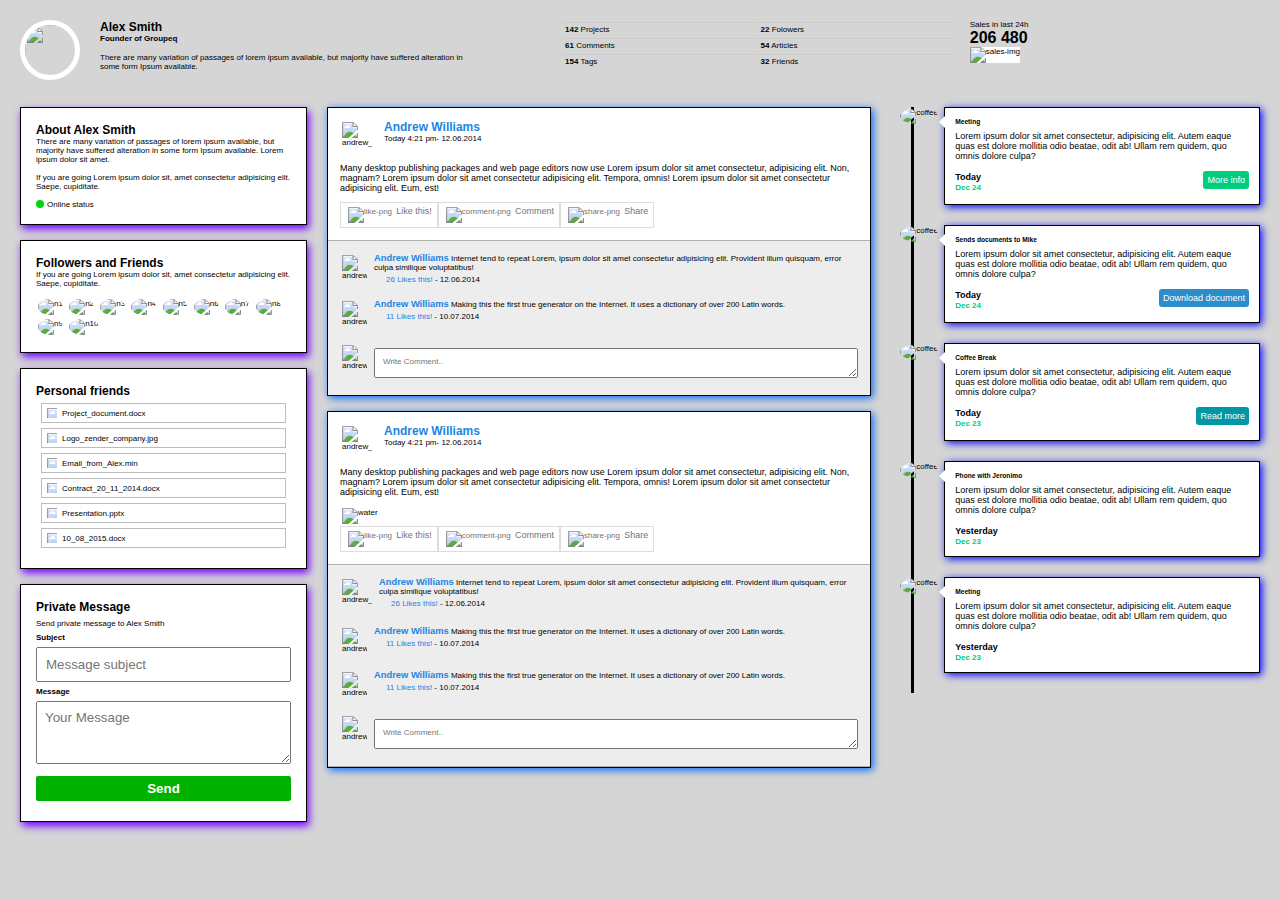
==== taskHTML.html @ 5ffeb93e "Add files via upload" ====
<!DOCTYPE html>
<html lang="en">
<head>
    <meta charset="UTF-8">
    <meta http-equiv="X-UA-Compatible" content="IE=edge">
    <meta name="viewport" content="width=device-width, initial-scale=1.0">
    <title>HTML Task</title>
    <link rel="stylesheet" href="taskHTML.css">
    <link rel="stylesheet" href="timeline.css">
</head>
<body>
    <!-- Parent Container 0 -->
    <div class="main_container">

        
        <header>
            <!-- Parent container 1 -->
            <div class="navbar_container">

                <!-- Child Container 1 -->
                <div class="alexsmith_Container">
                    <div class="alex_photo">
                        <img src="images/profile-picture.png"alex-photo">
                    </div>
                    <div class="alex_Intro">
                        <h2>Alex Smith</h2>
                        <h4>Founder of Groupeq</h4>
                        <p>There are many variation of passages of lorem ipsum available, 
                        but majority have suffered alteration in some form Ipsum available.</p>
                    </div>
                    
                
                </div>

                <!-- Child Container 2 -->
                <div class="table_Container">
                    <table>
                        <tr>
                            <td><b>142</b> Projects</td>
                            <td><b>22</b> Folowers</td>
                        </tr>
                        <tr>
                            <td><b>61</b> Comments</td>
                            <td><b>54</b> Articles</td>
                        </tr>
                        <tr>
                            <td><b>154</b> Tags</td>
                            <td><b>32</b> Friends</td>
                        </tr>
                    </table>
                </div>

                <!-- Child Container 3 -->
                <div class="sales_Container">
                    <p>Sales in last 24h</p>
                    <h1>206 480</h1>
                    <img src="image/sales.png" alt="sales-img">
                </div>

            </div>
        </header>




        <!-- Parent container 2 -->
        <div class="body_container">
            <div class="left_side_bar">
                <div class="about_alex">
                    <h1>About Alex Smith</h1>
                    <p>There are many variation of passages of lorem ipsum available, but majority have suffered alteration in some form Ipsum available. Lorem ipsum dolor sit amet.</p>
                    <br>
                    <p>If you are going Lorem ipsum dolor sit, amet consectetur adipisicing elit. Saepe, cupiditate.</p>
                    <br>
                    <div>
                        <div class="greenball"></div>
                        <span>Online status</span>
                    </div>
                </div>
        
                <div class="followers_friends">
                    <h1>Followers and Friends</h1>
                    <p>If you are going Lorem ipsum dolor sit, amet consectetur adipisicing elit. Saepe, cupiditate.</p>
                    <br>
                    <img src="Images/n1.jpg" alt="n1">
                    <img src="Images/n2.jpg" alt="n2">
                    <img src="Images/n3.jpg" alt="n3">
                    <img src="Images/n4.jpg" alt="n4">
                    <img src="Images/n5.jpg" alt="n5">
                    <img src="Images/n6.jpg" alt="n6">
                    <img src="Images/n7.jpg" alt="n7">
                    <img src="Images/n8.jpg" alt="n8">
                    <img src="Images/n9.jpg" alt="n9">
                    <img src="Images/n10.jpg" alt="n10">
                </div>
        
                <div class="personal_friends">
                    <h1>Personal friends</h1>
                    <div class="pr1">
                        <img src="Images/file-50.png" alt="file-icon"> <span>Project_document.docx</span>
                    </div>
                    <div class="pr2">
                        <img src="Images/jpg-50.png" alt="file-icon"> <span>Logo_zender_company.jpg</span>
                    </div>
                    <div class="pr3">
                        <img src="Images/mail-48.png" alt="file-icon"> <span>Email_from_Alex.min</span>
                    </div>
                    <div class="pr4">
                        <img src="Images/file-50.png" alt="file-icon"> <span>Contract_20_11_2014.docx</span>
                    </div>
                    <div class="pr5">
                        <img src="Images/powerpoint-48.png" alt="file-icon"> <span>Presentation.pptx</span>
                    </div>
                    <div class="pr6">
                        <img src="Images/file-50.png" alt="file-icon"> <span>10_08_2015.docx</span>
                    </div>
                </div>
        
                <div class="private_message">
                    <h1>Private Message</h1>
                    <p>Send private message to Alex Smith</p>
                    <form  autocomplete="on">
                        <Label>Subject</Label>
                        <br>
                        <input type="text" placeholder="Message subject">
                        <br>
                        <Label>Message</Label>
                        <br>
                        <textarea name="messsage" id="msg" cols="10" rows="3" placeholder="Your Message"></textarea>
                        <br>
                        <button type="submit">Send</button>
                    </form>
                </div>
            </div>

            <div class="center_bar">

                <!-- Andrew Williams 1 -->
                <div class="andrew_williams_1">
                    <div class="andrew_williams_1_top">
                        <div class="intro">
                            <img src="Images/n1.jpg" alt="andrew_williams">
                            <section>
                                <h2>Andrew Williams</h2>
                                <p>Today 4:21 pm- 12.06.2014</p>
                            </section>
                        </div>
                        <br>
                        <p>Many desktop publishing packages and web page editors now use Lorem ipsum dolor sit amet consectetur, adipisicing elit. Non, magnam? Lorem ipsum dolor sit amet consectetur adipisicing elit. Tempora, omnis! Lorem ipsum dolor sit amet consectetur adipisicing elit. Eum, est!</p>
                        <br>
                        <div class="like_this">
                            <a href="#">
                                <img src="Images/like.png" alt="like-png">
                                <span>Like this!</span>
                            </a>
                            <a href="#">
                                <img src="Images/bubble-chat.png" alt="comment-png">
                                <span>Comment</span>
                            </a>
                            <a href="#">
                                <img src="Images/share-icon.png" alt="share-png">
                                <span>Share</span>
                            </a>
                        </div>
                    </div>
    
                    <div class="andrew_williams_1_bottom">
                        <div class="intro">
                            <img src="Images/n1.jpg" alt="andrew_williams">
                            <section>
                                <h3>Andrew Williams</h3>
                                <p>Internet tend to repeat Lorem, ipsum dolor sit amet consectetur adipisicing elit. Provident illum quisquam, error culpa similique voluptatibus!</p>
                                <br>
                                <p class="p2"><img src="Images/like.png" alt=""><a href="#">26 Likes this! </a> - 12.06.2014</p>
                            </section>
                        </div>
    
                        <div class="comment">
                            <img src="Images/n6.jpg" alt="andrew_williams">
                            <section>
                                <h3>Andrew Williams</h3>
                                <p>Making this the first true generator on the Internet. It uses a dictionary of over 200 Latin words.</p>
                                <br>
                                <p class="p2"><img src="Images/like.png" alt=""><a href="#">11 Likes this! </a> - 10.07.2014</p>
                            </section>
                        </div>
    
                        <div class="comment_write">
                            <img src="Images/n2.jpg" alt="andrew_williams">
                            <textarea name="comment" placeholder="Write Comment.."></textarea>
                        </div>
                    </div>
                    
                </div>
    
                <!-- Andrew Williams 2 -->
                <div class="andrew_williams_2">
                    <div class="andrew_williams_2_top">
                        <div class="intro">
                            <img src="Images/n7.jpg" alt="andrew_williams">
                            <section>
                                <h2>Andrew Williams</h2>
                                <p>Today 4:21 pm- 12.06.2014</p>
                            </section>
                        </div>
                        <br>
                        <p>Many desktop publishing packages and web page editors now use Lorem ipsum dolor sit amet consectetur, adipisicing elit. Non, magnam? Lorem ipsum dolor sit amet consectetur adipisicing elit. Tempora, omnis! Lorem ipsum dolor sit amet consectetur adipisicing elit. Eum, est!</p>
                        <br>
                        <div class="water">
                            <img src="image/post-image1.png" alt="water">
                        </div>
                        <div class="like_this">
                            <a href="#">
                                <img src="Images/like.png" alt="like-png">
                                <span>Like this!</span>
                            </a>
                            <a href="#">
                                <img src="Images/bubble-chat.png" alt="comment-png">
                                <span>Comment</span>
                            </a>
                            <a href="#">
                                <img src="Images/share-icon.png" alt="share-png">
                                <span>Share</span>
                            </a>
                        </div>
                    </div>
    
                    <div class="andrew_williams_2_bottom">
                        <div class="intro">
                            <img src="Images/n1.jpg" alt="andrew_williams">
                            <section>
                                <h3>Andrew Williams</h3>
                                <p>Internet tend to repeat Lorem, ipsum dolor sit amet consectetur adipisicing elit. Provident illum quisquam, error culpa similique voluptatibus!</p>
                                <br>
                                
                                <p class="p2"><img src="Images/like.png" alt=""><a href="#">26 Likes this! </a> - 12.06.2014</p>
                            </section>
                        </div>
    
                        <div class="comment">
                            <img src="Images/n6.jpg" alt="andrew_williams">
                            <section>
                                <h3>Andrew Williams</h3>
                                <p>Making this the first true generator on the Internet. It uses a dictionary of over 200 Latin words.</p>
                                <br>
                                <p class="p2"><img src="Images/like.png" alt=""><a href="#">11 Likes this! </a> - 10.07.2014</p>
                            </section>
                        </div>
    
                        <div class="comment">
                            <img src="Images/n5.jpg" alt="andrew_williams">
                            <section>
                                <h3>Andrew Williams</h3>
                                <p>Making this the first true generator on the Internet. It uses a dictionary of over 200 Latin words.</p>
                                <br>
                                <p class="p2"><img src="Images/like.png" alt=""><a href="#">11 Likes this! </a> - 10.07.2014</p>
                            </section>
                        </div>
    
                        <div class="comment_write">
                            <img src="Images/n2.jpg" alt="andrew_williams">
                            <textarea name="comment" placeholder="Write Comment.."></textarea>
                        </div>
                    </div>
                    
                </div>
            </div>

        <!-- Timeliner -->
        <div class="timeline">
            <div class="container right">
                <div class="img_div">
                    <img src="image/chat.png" alt="coffee">
                </div>
                <div class="arrow"></div>
              <div class="content">
                <h5>Meeting</h5>
                <p>Lorem ipsum dolor sit amet consectetur, adipisicing elit. Autem eaque quas est dolore mollitia odio beatae, odit ab! Ullam rem quidem, quo omnis dolore culpa?</p>
                <div class="today_btn">
                    <div class="today_info">
                        <h4>Today</h4>
                        <span>Dec 24</span>
                    </div>
                    <div class="more_btn">
                        <button type="button" >More info</button>
                    </div>
                  </div>
              </div>
            </div>

            <div class="container right">
                <div class="img_div">
                    <img src="image/document.png" alt="coffee">
                </div>
                <div class="arrow"></div>

                <div class="content">
                  <h5>Sends documents to Mike</h5>
                  <p>Lorem ipsum dolor sit amet consectetur, adipisicing elit. Autem eaque quas est dolore mollitia odio beatae, odit ab! Ullam rem quidem, quo omnis dolore culpa?</p>
                  <div class="today_btn">
                      <div class="today_info">
                          <h4>Today</h4>
                          <span>Dec 24</span>
                      </div>
                      <div class="more_btn">
                          <button type="button" style="background-color:rgb(43, 141, 201);">Download document</button>
                      </div>
                    </div>
                </div>
            </div>

            <div class="container right">
                <div class="img_div">
                    <img src="image/coffee.png" alt="coffee">
                </div>
                <div class="arrow"></div>

                <div class="content">
                  <h5>Coffee Break</h5>
                  <p>Lorem ipsum dolor sit amet consectetur, adipisicing elit. Autem eaque quas est dolore mollitia odio beatae, odit ab! Ullam rem quidem, quo omnis dolore culpa?</p>
                  <div class="today_btn">
                      <div class="today_info">
                          <h4>Today</h4>
                          <span>Dec 23</span>
                      </div>
                      <div class="more_btn">
                          <button type="button" style="background-color:rgb(2, 152, 163);">Read more</button>
                      </div>
                    </div>
                </div>              
            </div>

            <div class="container right">
                <div class="img_div">
                    <img src="image/phone.png" alt="coffee">
                </div>
                <div class="arrow"></div>

                <div class="content">
                  <h5>Phone with Jeronimo</h5>
                  <p>Lorem ipsum dolor sit amet consectetur, adipisicing elit. Autem eaque quas est dolore mollitia odio beatae, odit ab! Ullam rem quidem, quo omnis dolore culpa?</p>
                  <div class="today_btn">
                      <div class="today_info">
                          <h4>Yesterday</h4>
                          <span>Dec 23</span>
                          
                      </div>
                    </div>
                </div>
              </div>

              <div class="container right">
                <div class="img_div">
                    <img src="image/chat.png" alt="coffee">
                </div>
                <div class="arrow"></div>

                <div class="content">
                  <h5>Meeting</h5>
                  <p>Lorem ipsum dolor sit amet consectetur, adipisicing elit. Autem eaque quas est dolore mollitia odio beatae, odit ab! Ullam rem quidem, quo omnis dolore culpa?</p>
                  <div class="today_btn">
                      <div class="today_info">
                          <h4>Yesterday</h4>
                          <span>Dec 23</span>
                      </div>
                    </div>
                </div>
              </div>
            
        </div>
    

        </div>

    </div>
</body>
</html>
---- taskHTML.css ----
*{
    margin: 0;
    padding: 0;
    box-sizing: border-box;
    font-family: 'Lucida Sans', 'Lucida Sans Regular', 'Lucida Grande', 'Lucida Sans Unicode', Geneva, Verdana, sans-serif;
}
body{
    background-color: rgb(213, 213, 213);
}
.main_container{
    font-size: 8px;
    padding: 20px;
    /* width: 100vw; */
}
.navbar_container{
    display: flex;
    gap: 2em;
    justify-content: space-between;
}
.alexsmith_Container{
    display: flex;
}
.alex_photo img{
    border-radius: 50%;
    height: 60px;
    width: 60px;
    border: 5px solid white;
}
.alex_Intro{
    margin-left: 20px;
    width: 70%;
}
div.alex_Intro p{
    margin-top: 10px;
}

.table_Container td{
    border-top: 1px solid rgb(202, 202, 202);
    padding: 2px;
    width: 200px;
}

.sales_Container{
    flex-basis: 300px;
}
.sales_Container img{
    background-color: #fff;
    width: 100%;
    height: 30px;
    
}




.body_container{
    margin: 20px 0;
    display: flex;
    justify-content: space-between;
}

div.left_side_bar h1{
    font-size: 12px;
}
div.about_alex{
    border: 1px solid rgb(0, 0, 0);
    background-color: #fff;
    padding: 15px;
    box-shadow: 2px 4px 8px rgb(115, 0, 255);

}
.about_alex div{
    display: flex;
}
div.greenball{
    background-color: #00d70e;
    width: 8px;
    height: 8px;
    border-radius: 50%;
}
div.about_alex span{
    margin-left: 3px;
}

div.followers_friends{
    border: 1px solid rgb(0, 0, 0);
    background-color: #fff;
    padding: 15px;
    box-shadow: 2px 4px 8px rgb(115, 0, 255);
    margin-top: 15px;
}

div.followers_friends img{
    height: 30px;
    width: 30px;
    border-radius: 50%;
    margin: 2px;
}

div.personal_friends{
    border: 1px solid rgb(0, 0, 0);
    background-color: #fff;
    padding: 15px;
    box-shadow: 2px 4px 8px rgb(115, 0, 255);
    margin-top: 15px;
}
div.personal_friends .pr1,.pr2,.pr3,.pr4,.pr5,.pr6{
    border: 1px solid rgb(188, 188, 188);
    margin: 5px;
    height: 20px;
    display: flex;
    align-items: center;
}
div.personal_friends img{
    width: 10px;
    height: 10px;   
    margin: 5px;
}

div.private_message{
    border: 1px solid rgb(0, 0, 0);
    background-color: #fff;
    padding: 15px;
    box-shadow: 2px 4px 8px rgb(115, 0, 255);
    margin-top: 15px;
}
div.private_message p{
    margin: 5px 0;
}
div.private_message form input, textarea,button{
    width: 100%;
    margin: 5px 0;
    padding: 8px;

}
div.private_message form label{
    font-weight: bold;
}
div.private_message button{
    background-color: rgb(0, 177, 0);
    color: white;
    font-weight: 600;
    padding: 5px;
    border: none;
    border-radius: 2px;
}






div.center_bar{ 
    margin: 0 40px 0 20px;
}

div.andrew_williams_1, .andrew_williams_2{
    border: 1px solid rgb(0, 0, 0);
    box-shadow: 2px 2px 8px rgb(0, 102, 246);
}
div.andrew_williams_1_top, .andrew_williams_2_top {
    font-size: 8px;
    border-bottom: 1px solid rgb(177, 177, 177);
    background-color: #fff;
    padding: 12px;
}
div.andrew_williams_1_top .intro, .andrew_williams_2_top .intro{
    display: flex;
}
div.andrew_williams_1_top img, .andrew_williams_2_bottom .intro img{
    width: 30px;
    height: 30px;
    margin: 2px;
}
div.andrew_williams_1_top .intro section, .andrew_williams_2_bottom .intro section{
    margin-left: 10px;
}
div.andrew_williams_1_top .intro section h2, .andrew_williams_2_bottom .intro section h2{
    color: rgb(29, 132, 228);
}
div.andrew_williams_1_top .intro section p, .andrew_williams_2_bottom .intro section p{
    font-size: 8px;
}
div.andrew_williams_1_top p, .andrew_williams_2_bottom p{
    font-size: 9px;
    font-weight: 400;
}
div.andrew_williams_1_top div.like_this, .andrew_williams_2_bottom div.like_this{
    display: flex;
}
div.andrew_williams_1_top div.like_this a, .andrew_williams_2_bottom div.like_this a{
    border: 1px solid;
    color: rgb(116, 116, 116);
    padding: 2px 5px;
    text-decoration: none;
    border: 1px solid #ddd;
}
div.andrew_williams_1_top div.like_this a:hover:not(.active), .andrew_williams_2_bottom div.like_this a:hover:not(.active) {
    background-color: #ddd;
}
div.andrew_williams_1_top div.like_this a img, .andrew_williams_2_bottom div.like_this a img{
    height: 8px;
    width: 8px;
}
div.andrew_williams_1_top div.like_this a span, .andrew_williams_2_bottom div.like_this a span{
    font-size: 9px;

}
div.andrew_williams_1_bottom , .andrew_williams_2_bottom{
    font-size: 8px;
    background-color: rgb(237, 237, 237);
    padding: 12px;
}
div.andrew_williams_1_bottom .intro, .andrew_williams_2_bottom .intro{
    display: flex;
}

div.andrew_williams_1_bottom .intro img, .andrew_williams_2_bottom img{
    width: 25px;
    height: 25px;
    margin: 2px;
}
div.andrew_williams_1_bottom .intro section, .andrew_williams_2_bottom .intro section  {
    margin-left: 5px;
}
div.andrew_williams_1_bottom .intro section h3, .andrew_williams_2_bottom .intro section h3{
    display: inline;
    color: rgb(29, 132, 228);
}
div.andrew_williams_1_bottom .intro section p, .andrew_williams_2_bottom .intro section p{
    font-size: 8px;
    display: inline;
}
div.andrew_williams_1_bottom .intro section  img, .andrew_williams_2_bottom .intro section  img{
    height: 8px;
    width: 8px;
}
div.andrew_williams_1_bottom .intro section .p2 a, .andrew_williams_2_bottom .intro section .p2 a  {
    color: rgb(29, 132, 228);
    text-decoration: none;
}


div.andrew_williams_1_bottom .comment, .andrew_williams_2_bottom .comment {
    display: flex;
    margin-top: 15px;
}

div.andrew_williams_1_bottom img, .andrew_williams_2_bottom img{
    width: 25px;
    height: 25px;
    margin: 2px;
}
div.andrew_williams_1_bottom .comment section, .andrew_williams_2_bottom .comment section{
    margin-left: 5px;
}

div.andrew_williams_1_bottom .comment section h3, .andrew_williams_2_bottom .comment section h3{
    display: inline;
    color: rgb(29, 132, 228);
}
div.andrew_williams_1_bottom .comment section p, .andrew_williams_2_bottom .comment section p{
    font-size: 8px;
    display: inline;
}
div.andrew_williams_1_bottom .comment section  img, .andrew_williams_2_bottom .comment section  img{
    height: 8px;
    width: 8px;
}
div.andrew_williams_1_bottom .comment section .p2 a, .andrew_williams_2_bottom .comment section .p2 a  {
    color: rgb(29, 132, 228);
    text-decoration: none;
}

div.andrew_williams_1_bottom .comment_write, .andrew_williams_2_bottom .comment_write  {
    display: flex;
    margin-top: 15px;
}
div.andrew_williams_1_bottom .comment_write textarea, .andrew_williams_2_bottom .comment_write textarea{
    width: 100%;
    height: 30px;
    font-size: 8px;
    margin-left: 5px;
    padding: 8px;
}








div.andrew_williams_2{
    margin-top: 15px;
}
div.andrew_williams_2_top img{
    width: 30px;
    height: 30px;
    margin: 2px;
}
div.andrew_williams_2_top .intro section{
    margin-left: 10px;
}
div.andrew_williams_2_top .intro section h2{
    color: rgb(29, 132, 228);
}
div.andrew_williams_2_top .intro section p{
    font-size: 8px;
}
div.andrew_williams_2_top p{
    font-size: 9px;
    font-weight: 400;
}
div.andrew_williams_2_top div.water img{
    width: 100%;
    height: 300px;
}
div.andrew_williams_2_top div.like_this{
    display: flex;
}
div.andrew_williams_2_top div.like_this a{
    border: 1px solid;
    color: rgb(116, 116, 116);
    padding: 2px 5px;
    text-decoration: none;
    border: 1px solid #ddd;
}
div.andrew_williams_2_top div.like_this a:hover:not(.active) {background-color: #ddd;}
div.andrew_williams_2_top div.like_this a img{
    height: 8px;
    width: 8px;
}
div.andrew_williams_2_top div.like_this a span{
    font-size: 9px;

}

div.andrew_williams_2_bottom {
    font-size: 8px;
    border-bottom: 1px solid rgb(177, 177, 177);
    padding: 12px;
}


@media screen and (min-width:671px) and (max-width:1080px) {
    body{
        background-color: #75ffe8;
    }
    .main_container{
        font-size: 12px;
    }
    .table_Container td{
        border-top: 1px solid rgb(202, 202, 202);
        padding: 2px;
        width: 300px;
    }
    .body_container{
        display: block;
    }
    div.center_bar{ 
        margin: 0;
    }
    .timeline {
        position: relative;
        max-width: 100%;
        margin: 40px 0;
    }
    
}


@media screen and (max-width:500px) {
    body{
        background-color: #6dc600;
    }
    .main_container{
        font-size: 15px;
    }
    .navbar_container{
        display: block;
    }
    .alexsmith_Container, .table_Container, .sales_Container{
        margin-top: 20px;
    }
    .alex_Intro{
        margin-left: 20px;
        width: 100%;
    }
    .table_Container td{
        width: 300px;
    }
    .body_container{
        display: block;
    }
    div.center_bar{ 
        margin: 0;
    }
    .timeline {
        position: relative;
        max-width: 100%;
        margin: 40px 0;
    }
    
}
---- timeline.css ----
/* Timeline code */
.timeline {
    border-left:  3px solid rgb(0, 0, 0);
    align-self: self-start;
    padding-left: 30px;
  }
  
.container {
    position: relative;
    margin-bottom: 20px;
    border: 1px solid rgb(0, 0, 0);
    box-shadow: 2px 2px 8px blue;
  }

.img_div{
    position: absolute;
    left: -45px;
    top: 0px;
    z-index: 1;
}
.img_div img{
    border-radius: 50%;
    height: 25px;
    width: 25px;
  }
.arrow{
    height: 5px;
    width: 5px;
    border-style: solid;
    border-width: 7px;
    border-color: transparent white transparent transparent;
    position: absolute;
    left: -13px;
    top: 7px;
}
.content {
    padding: 10px 10px;
    background-color: white;
    position: relative;
    border-radius: 3px;
  }
.content p{
    font-size: 9px;
    margin-top: 6px;
}
.content .today_btn{
    display: flex;
    justify-content: space-between;
    margin-top: 5px;
}
.content .today_info{
    font-size: 9px;
    margin-top: 6px;
    display: block;
}
.content .today_info span{
    font-size: 8px;
    color: rgb(0, 206, 124);
    font-weight: 600;
}

.content .more_btn button{
    background-color: rgb(0, 206, 124);
    color: white;
    border: 0;
    font-size: 9px;
    padding: 4px;
    border-radius: 3px;
}
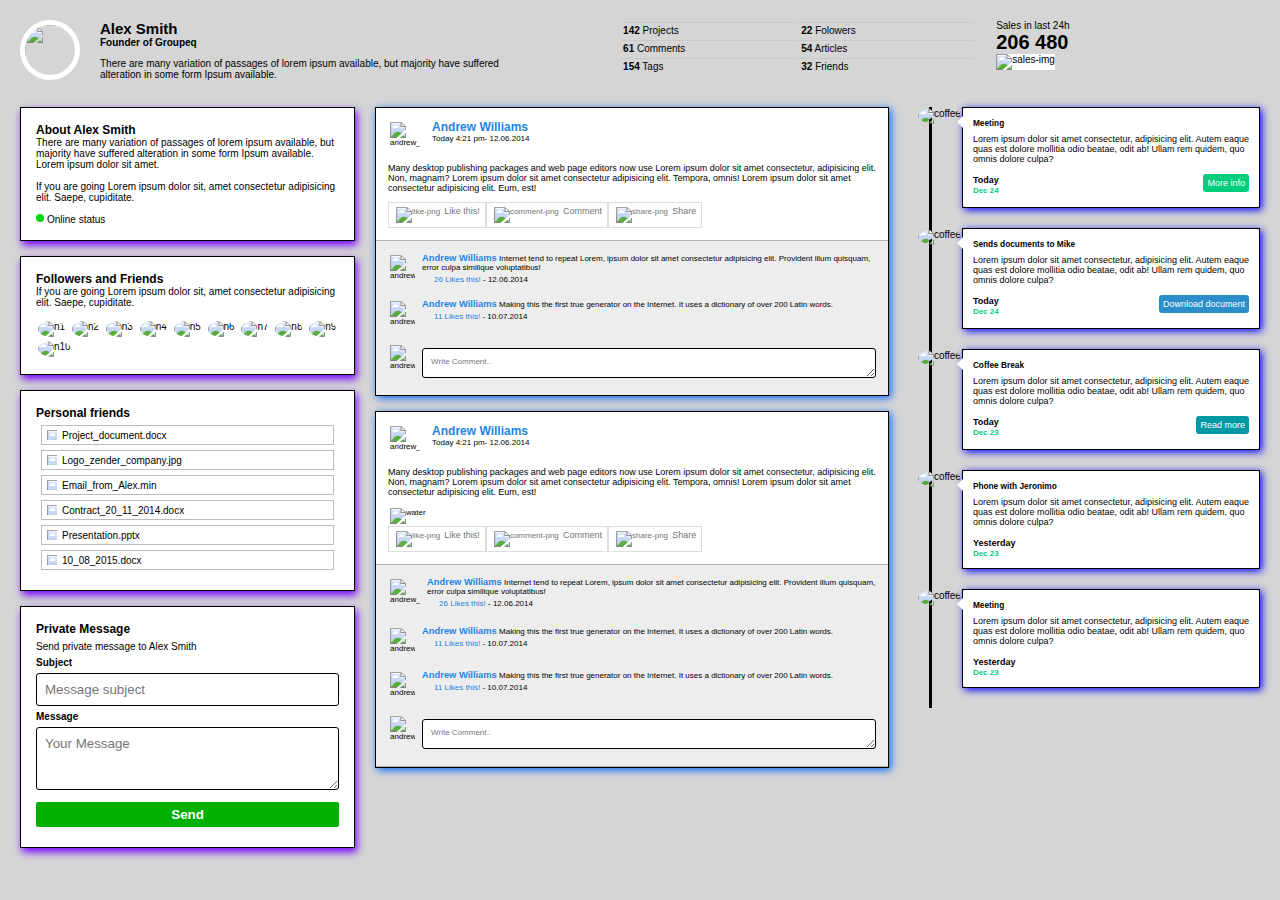
==== commit 6e6497dd: "Add files via upload" ====
--- a/taskHTML.html
+++ b/taskHTML.html
@@ -5,7 +5,7 @@
     <meta http-equiv="X-UA-Compatible" content="IE=edge">
     <meta name="viewport" content="width=device-width, initial-scale=1.0">
     <title>HTML Task</title>
-    <link rel="stylesheet" href="taskHTML.css">
+    <link rel="stylesheet" href="style.css">
     <link rel="stylesheet" href="timeline.css">
 </head>
 <body>
@@ -166,7 +166,7 @@
     
                     <div class="andrew_williams_1_bottom">
                         <div class="intro">
-                            <img src="Images/n1.jpg" alt="andrew_williams">
+                            <img src="Images/n7.jpg" alt="andrew_williams">
                             <section>
                                 <h3>Andrew Williams</h3>
                                 <p>Internet tend to repeat Lorem, ipsum dolor sit amet consectetur adipisicing elit. Provident illum quisquam, error culpa similique voluptatibus!</p>
@@ -197,7 +197,7 @@
                 <div class="andrew_williams_2">
                     <div class="andrew_williams_2_top">
                         <div class="intro">
-                            <img src="Images/n7.jpg" alt="andrew_williams">
+                            <img src="Images/n3.jpg" alt="andrew_williams">
                             <section>
                                 <h2>Andrew Williams</h2>
                                 <p>Today 4:21 pm- 12.06.2014</p>
@@ -227,7 +227,7 @@
     
                     <div class="andrew_williams_2_bottom">
                         <div class="intro">
-                            <img src="Images/n1.jpg" alt="andrew_williams">
+                            <img src="Images/n7.jpg" alt="andrew_williams">
                             <section>
                                 <h3>Andrew Williams</h3>
                                 <p>Internet tend to repeat Lorem, ipsum dolor sit amet consectetur adipisicing elit. Provident illum quisquam, error culpa similique voluptatibus!</p>
--- a/style.css
+++ b/style.css
@@ -0,0 +1,436 @@
+* {
+  margin: 0;
+  padding: 0;
+  box-sizing: border-box;
+  font-family: "Lucida Sans", "Lucida Sans Regular", "Lucida Grande", "Lucida Sans Unicode", Geneva, Verdana, sans-serif;
+}
+
+body {
+  background-color: rgb(213, 213, 213);
+}
+
+.main_container {
+  font-size: 10px;
+  padding: 20px;
+}
+
+.navbar_container {
+  display: flex;
+  gap: 2em;
+  justify-content: space-between;
+}
+
+.alexsmith_Container {
+  display: flex;
+}
+
+.alex_photo img {
+  border-radius: 50%;
+  height: 60px;
+  width: 60px;
+  border: 5px solid white;
+}
+
+.alex_Intro {
+  margin-left: 20px;
+  width: 70%;
+}
+
+div.alex_Intro p {
+  margin-top: 10px;
+}
+
+.table_Container td {
+  border-top: 1px solid rgb(202, 202, 202);
+  padding: 2px;
+  width: 200px;
+}
+
+.sales_Container {
+  flex-basis: 300px;
+}
+
+.sales_Container img {
+  background-color: #fff;
+  width: 100%;
+  height: 30px;
+}
+
+.body_container {
+  margin: 20px 0;
+  display: flex;
+  justify-content: space-between;
+}
+
+div.left_side_bar h1 {
+  font-size: 12px;
+}
+
+div.about_alex {
+  border: 1px solid rgb(0, 0, 0);
+  background-color: #fff;
+  padding: 15px;
+  box-shadow: 2px 4px 8px rgb(115, 0, 255);
+}
+
+.about_alex div {
+  display: flex;
+}
+
+div.greenball {
+  background-color: #00d70e;
+  width: 8px;
+  height: 8px;
+  border-radius: 50%;
+}
+
+div.about_alex span {
+  margin-left: 3px;
+}
+
+div.followers_friends {
+  border: 1px solid rgb(0, 0, 0);
+  background-color: #fff;
+  padding: 15px;
+  box-shadow: 2px 4px 8px rgb(115, 0, 255);
+  margin-top: 15px;
+}
+
+div.followers_friends img {
+  height: 30px;
+  width: 30px;
+  border-radius: 50%;
+  margin: 2px;
+}
+
+div.personal_friends {
+  border: 1px solid rgb(0, 0, 0);
+  background-color: #fff;
+  padding: 15px;
+  box-shadow: 2px 4px 8px rgb(115, 0, 255);
+  margin-top: 15px;
+}
+
+div.personal_friends .pr1, .pr2, .pr3, .pr4, .pr5, .pr6 {
+  border: 1px solid rgb(188, 188, 188);
+  margin: 5px;
+  height: 20px;
+  display: flex;
+  align-items: center;
+}
+
+div.personal_friends img {
+  width: 10px;
+  height: 10px;
+  margin: 5px;
+}
+
+div.private_message {
+  border: 1px solid rgb(0, 0, 0);
+  background-color: #fff;
+  padding: 15px;
+  box-shadow: 2px 4px 8px rgb(115, 0, 255);
+  margin-top: 15px;
+}
+
+div.private_message p {
+  margin: 5px 0;
+}
+
+div.private_message form input, textarea, button {
+  width: 100%;
+  margin: 5px 0;
+  padding: 8px;
+  border: 1px solid rgb(0, 0, 0);
+  border-radius: 3px;
+}
+
+div.private_message form label {
+  font-weight: bold;
+}
+
+div.private_message button {
+  background-color: rgb(0, 177, 0);
+  color: white;
+  font-weight: 600;
+  padding: 5px;
+  border: none;
+  border-radius: 2px;
+  cursor: pointer;
+}
+
+div.center_bar {
+  margin: 0 40px 0 20px;
+}
+
+div.andrew_williams_1, .andrew_williams_2 {
+  border: 1px solid rgb(0, 0, 0);
+  box-shadow: 2px 2px 8px rgb(0, 102, 246);
+}
+
+div.andrew_williams_1_top, .andrew_williams_2_top {
+  font-size: 8px;
+  border-bottom: 1px solid rgb(177, 177, 177);
+  background-color: #fff;
+  padding: 12px;
+}
+
+div.andrew_williams_1_top .intro, .andrew_williams_2_top .intro {
+  display: flex;
+}
+
+div.andrew_williams_1_top img, .andrew_williams_2_bottom .intro img {
+  width: 30px;
+  height: 30px;
+  margin: 2px;
+}
+
+div.andrew_williams_1_top .intro section, .andrew_williams_2_bottom .intro section {
+  margin-left: 10px;
+}
+
+div.andrew_williams_1_top .intro section h2, .andrew_williams_2_bottom .intro section h2 {
+  color: rgb(29, 132, 228);
+}
+
+div.andrew_williams_1_top .intro section p, .andrew_williams_2_bottom .intro section p {
+  font-size: 8px;
+}
+
+div.andrew_williams_1_top p, .andrew_williams_2_bottom p {
+  font-size: 9px;
+  font-weight: 400;
+}
+
+div.andrew_williams_1_top div.like_this, .andrew_williams_2_bottom div.like_this {
+  display: flex;
+}
+
+div.andrew_williams_1_top div.like_this a, .andrew_williams_2_bottom div.like_this a {
+  border: 1px solid;
+  color: rgb(116, 116, 116);
+  padding: 2px 5px;
+  text-decoration: none;
+  border: 1px solid #ddd;
+}
+
+div.andrew_williams_1_top div.like_this a:hover:not(.active), .andrew_williams_2_bottom div.like_this a:hover:not(.active) {
+  background-color: #ddd;
+}
+
+div.andrew_williams_1_top div.like_this a img, .andrew_williams_2_bottom div.like_this a img {
+  height: 8px;
+  width: 8px;
+}
+
+div.andrew_williams_1_top div.like_this a span, .andrew_williams_2_bottom div.like_this a span {
+  font-size: 9px;
+}
+
+div.andrew_williams_1_bottom, .andrew_williams_2_bottom {
+  font-size: 8px;
+  background-color: rgb(237, 237, 237);
+  padding: 12px;
+}
+
+div.andrew_williams_1_bottom .intro, .andrew_williams_2_bottom .intro {
+  display: flex;
+}
+
+div.andrew_williams_1_bottom .intro img, .andrew_williams_2_bottom img {
+  width: 25px;
+  height: 25px;
+  margin: 2px;
+}
+
+div.andrew_williams_1_bottom .intro section, .andrew_williams_2_bottom .intro section {
+  margin-left: 5px;
+}
+
+div.andrew_williams_1_bottom .intro section h3, .andrew_williams_2_bottom .intro section h3 {
+  display: inline;
+  color: rgb(29, 132, 228);
+}
+
+div.andrew_williams_1_bottom .intro section p, .andrew_williams_2_bottom .intro section p {
+  font-size: 8px;
+  display: inline;
+}
+
+div.andrew_williams_1_bottom .intro section img, .andrew_williams_2_bottom .intro section img {
+  height: 8px;
+  width: 8px;
+}
+
+div.andrew_williams_1_bottom .intro section .p2 a, .andrew_williams_2_bottom .intro section .p2 a {
+  color: rgb(29, 132, 228);
+  text-decoration: none;
+}
+
+div.andrew_williams_1_bottom .comment, .andrew_williams_2_bottom .comment {
+  display: flex;
+  margin-top: 15px;
+}
+
+div.andrew_williams_1_bottom img, .andrew_williams_2_bottom img {
+  width: 25px;
+  height: 25px;
+  margin: 2px;
+}
+
+div.andrew_williams_1_bottom .comment section, .andrew_williams_2_bottom .comment section {
+  margin-left: 5px;
+}
+
+div.andrew_williams_1_bottom .comment section h3, .andrew_williams_2_bottom .comment section h3 {
+  display: inline;
+  color: rgb(29, 132, 228);
+}
+
+div.andrew_williams_1_bottom .comment section p, .andrew_williams_2_bottom .comment section p {
+  font-size: 8px;
+  display: inline;
+}
+
+div.andrew_williams_1_bottom .comment section img, .andrew_williams_2_bottom .comment section img {
+  height: 8px;
+  width: 8px;
+}
+
+div.andrew_williams_1_bottom .comment section .p2 a, .andrew_williams_2_bottom .comment section .p2 a {
+  color: rgb(29, 132, 228);
+  text-decoration: none;
+}
+
+div.andrew_williams_1_bottom .comment_write, .andrew_williams_2_bottom .comment_write {
+  display: flex;
+  margin-top: 15px;
+}
+
+div.andrew_williams_1_bottom .comment_write textarea, .andrew_williams_2_bottom .comment_write textarea {
+  width: 100%;
+  height: 30px;
+  font-size: 8px;
+  margin-left: 5px;
+  padding: 8px;
+}
+
+div.andrew_williams_2 {
+  margin-top: 15px;
+}
+
+div.andrew_williams_2_top img {
+  width: 30px;
+  height: 30px;
+  margin: 2px;
+}
+
+div.andrew_williams_2_top .intro section {
+  margin-left: 10px;
+}
+
+div.andrew_williams_2_top .intro section h2 {
+  color: rgb(29, 132, 228);
+}
+
+div.andrew_williams_2_top .intro section p {
+  font-size: 8px;
+}
+
+div.andrew_williams_2_top p {
+  font-size: 9px;
+  font-weight: 400;
+}
+
+div.andrew_williams_2_top div.water img {
+  width: 100%;
+  height: 300px;
+}
+
+div.andrew_williams_2_top div.like_this {
+  display: flex;
+}
+
+div.andrew_williams_2_top div.like_this a {
+  border: 1px solid;
+  color: rgb(116, 116, 116);
+  padding: 2px 5px;
+  text-decoration: none;
+  border: 1px solid #ddd;
+}
+
+div.andrew_williams_2_top div.like_this a:hover:not(.active) {
+  background-color: #ddd;
+}
+
+div.andrew_williams_2_top div.like_this a img {
+  height: 8px;
+  width: 8px;
+}
+
+div.andrew_williams_2_top div.like_this a span {
+  font-size: 9px;
+}
+
+div.andrew_williams_2_bottom {
+  font-size: 8px;
+  border-bottom: 1px solid rgb(177, 177, 177);
+  padding: 12px;
+}
+
+@media screen and (min-width: 671px) and (max-width: 1080px) {
+  .main_container {
+    font-size: 12px;
+  }
+  .table_Container td {
+    border-top: 1px solid rgb(202, 202, 202);
+    padding: 2px;
+    width: 300px;
+  }
+  .body_container {
+    display: block;
+  }
+  div.left_side_bar {
+    margin-bottom: 20px;
+  }
+  div.center_bar {
+    margin: 0;
+  }
+  .timeline {
+    position: relative;
+    max-width: 100%;
+    margin: 40px 0;
+  }
+}
+@media screen and (max-width: 671px) {
+  .main_container {
+    font-size: 15px;
+  }
+  .navbar_container {
+    display: block;
+  }
+  .alexsmith_Container, .table_Container, .sales_Container {
+    margin-top: 20px;
+  }
+  .alex_Intro {
+    margin-left: 20px;
+    width: 100%;
+  }
+  .table_Container td {
+    width: 300px;
+  }
+  .body_container {
+    display: block;
+  }
+  div.left_side_bar {
+    margin-bottom: 20px;
+  }
+  div.center_bar {
+    margin: 0;
+  }
+  .timeline {
+    position: relative;
+    max-width: 100%;
+    margin: 40px 0;
+  }
+}/*# sourceMappingURL=style.css.map */--- a/timeline.css
+++ b/timeline.css
@@ -1,69 +1,76 @@
-/* Timeline code */
-.timeline {
-    border-left:  3px solid rgb(0, 0, 0);
-    align-self: self-start;
-    padding-left: 30px;
-  }
-  
-.container {
-    position: relative;
-    margin-bottom: 20px;
-    border: 1px solid rgb(0, 0, 0);
-    box-shadow: 2px 2px 8px blue;
-  }
-
-.img_div{
-    position: absolute;
-    left: -45px;
-    top: 0px;
-    z-index: 1;
-}
-.img_div img{
-    border-radius: 50%;
-    height: 25px;
-    width: 25px;
-  }
-.arrow{
-    height: 5px;
-    width: 5px;
-    border-style: solid;
-    border-width: 7px;
-    border-color: transparent white transparent transparent;
-    position: absolute;
-    left: -13px;
-    top: 7px;
-}
-.content {
-    padding: 10px 10px;
-    background-color: white;
-    position: relative;
-    border-radius: 3px;
-  }
-.content p{
-    font-size: 9px;
-    margin-top: 6px;
-}
-.content .today_btn{
-    display: flex;
-    justify-content: space-between;
-    margin-top: 5px;
-}
-.content .today_info{
-    font-size: 9px;
-    margin-top: 6px;
-    display: block;
-}
-.content .today_info span{
-    font-size: 8px;
-    color: rgb(0, 206, 124);
-    font-weight: 600;
-}
-
-.content .more_btn button{
-    background-color: rgb(0, 206, 124);
-    color: white;
-    border: 0;
-    font-size: 9px;
-    padding: 4px;
-    border-radius: 3px;
-}+/* Timeline code */
+.timeline {
+  border-left: 3px solid rgb(0, 0, 0);
+  align-self: self-start;
+  padding-left: 30px;
+}
+
+.container {
+  position: relative;
+  margin-bottom: 20px;
+  border: 1px solid rgb(0, 0, 0);
+  box-shadow: 2px 2px 8px blue;
+}
+
+.img_div {
+  position: absolute;
+  left: -45px;
+  top: 0px;
+  z-index: 1;
+}
+
+.img_div img {
+  border-radius: 50%;
+  height: 25px;
+  width: 25px;
+}
+
+.arrow {
+  height: 5px;
+  width: 5px;
+  border-style: solid;
+  border-width: 7px;
+  border-color: transparent white transparent transparent;
+  position: absolute;
+  left: -13px;
+  top: 7px;
+}
+
+.content {
+  padding: 10px 10px;
+  background-color: white;
+  position: relative;
+  border-radius: 3px;
+}
+
+.content p {
+  font-size: 9px;
+  margin-top: 6px;
+}
+
+.content .today_btn {
+  display: flex;
+  justify-content: space-between;
+  margin-top: 5px;
+}
+
+.content .today_info {
+  font-size: 9px;
+  margin-top: 6px;
+  display: block;
+}
+
+.content .today_info span {
+  font-size: 8px;
+  color: rgb(0, 206, 124);
+  font-weight: 600;
+}
+
+.content .more_btn button {
+  background-color: rgb(0, 206, 124);
+  color: white;
+  border: 0;
+  font-size: 9px;
+  padding: 4px;
+  border-radius: 3px;
+}/*# sourceMappingURL=timeline.css.map */